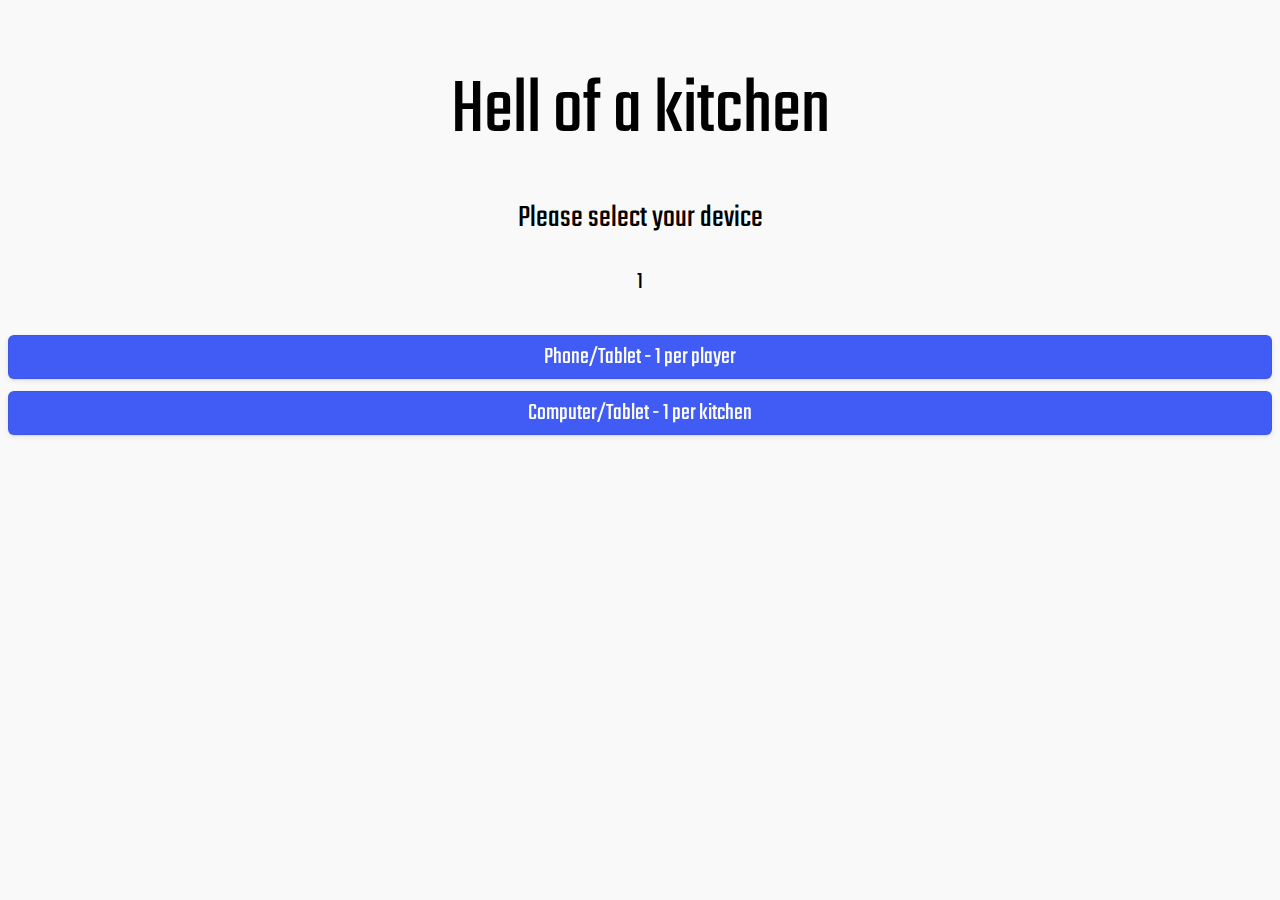
==== index.html @ 4406b6a8 "Revert "Revert "little mistake""" ====
<!DOCTYPE html>
<html lang="en">
<head>
    <meta charset="UTF-8">
    <meta http-equiv="X-UA-Compatible" content="IE=edge">
    <meta name="viewport" content="width=device-width, initial-scale=1.0">
    <link rel="stylesheet" href="https://fonts.googleapis.com/css?family=Teko">
    <link rel="stylesheet" href="css/index.css"/>
    <link rel="stylesheet" href="css/app.css">
    <title>HellOfAKitchen - Welcome</title>
</head>
<body>
    <h1>Hell of a kitchen</h1>
    <h2>Please select your device</h2>
    <p>1</p>
    <a href="player.html">
        <button>Phone/Tablet - 1 per player</button>
    </a>
    <a href="game-manager.html">
        <button>Computer/Tablet - 1 per kitchen</button>
    </a>
</body>
</html>
---- css/index.css ----
body {
    background-color: #f9f9f9;
    max-width: 100vw;
    max-height: 100vh;
    text-align: center;
    font-size: 1.5rem;
}

h1 {
    font-size: 5rem;
    font-weight: 400;
    margin-bottom: 1rem;
}

h2 {
    font-size: 2rem;
    font-weight: 400;
    margin-bottom: 1rem;
}
---- css/app.css ----
:root {
    --button-height: 44px;
    --dropdown-height: 44px;

    --green-progress: #4CAF50;
    --red: #ac332a;
}

body {
    font-family: "Teko", sans-serif;
}
select {
    height: var(--dropdown-height);
    font-family: "Teko", sans-serif;
    font-size: var(--text-size);
    border-radius: 6px;
}

button{
    font-size: var(--text-size);
    font-family: "Teko", sans-serif;;
    appearance: button;
    backface-visibility: hidden;
    background-color: #405cf5;
    border-radius: 6px;
    border-width: 0;
    box-shadow: rgba(50, 50, 93, .1) 0 0 0 1px inset,rgba(50, 50, 93, .1) 0 2px 5px 0,rgba(0, 0, 0, .07) 0 1px 1px 0;
    box-sizing: border-box;
    color: #fff;
    cursor: pointer;
    font-size: 100%;
    height: var(--button-height);
    margin: 12px 0 0;
    outline: none;
    overflow: hidden;
    padding: 0 25px;
    position: relative;
    text-align: center;
    text-transform: none;
    transform: translateZ(0);
    transition: all .2s,box-shadow .08s ease-in;
    user-select: none;
    -webkit-user-select: none;
    touch-action: manipulation;
    width: 100%;
}

button:disabled {
    cursor: default;
}

button:focus {
    box-shadow: rgba(50, 50, 93, .1) 0 0 0 1px inset, rgba(50, 50, 93, .2) 0 6px 15px 0, rgba(0, 0, 0, .1) 0 2px 2px 0, rgba(50, 151, 211, .3) 0 0 0 4px;
}

.hidden {
    display: none;
}

/*QR code scanner*/
#html5-qrcode-anchor-scan-type-change {
    visibility: hidden;
}
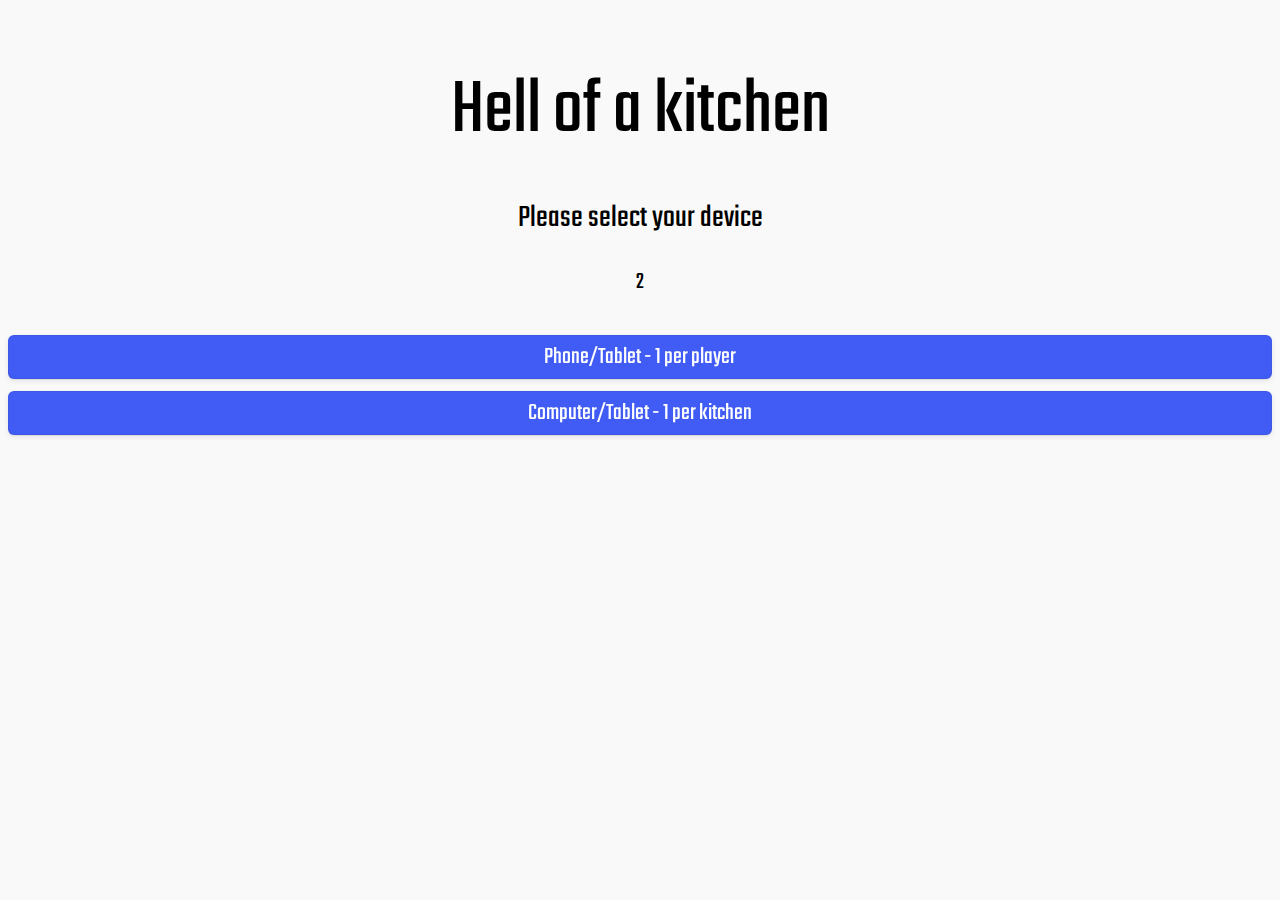
==== commit d4fa6cab: "suppose to work" ====
--- a/index.html
+++ b/index.html
@@ -12,7 +12,7 @@
 <body>
     <h1>Hell of a kitchen</h1>
     <h2>Please select your device</h2>
-    <p>1</p>
+    <p>2</p>
     <a href="player.html">
         <button>Phone/Tablet - 1 per player</button>
     </a>
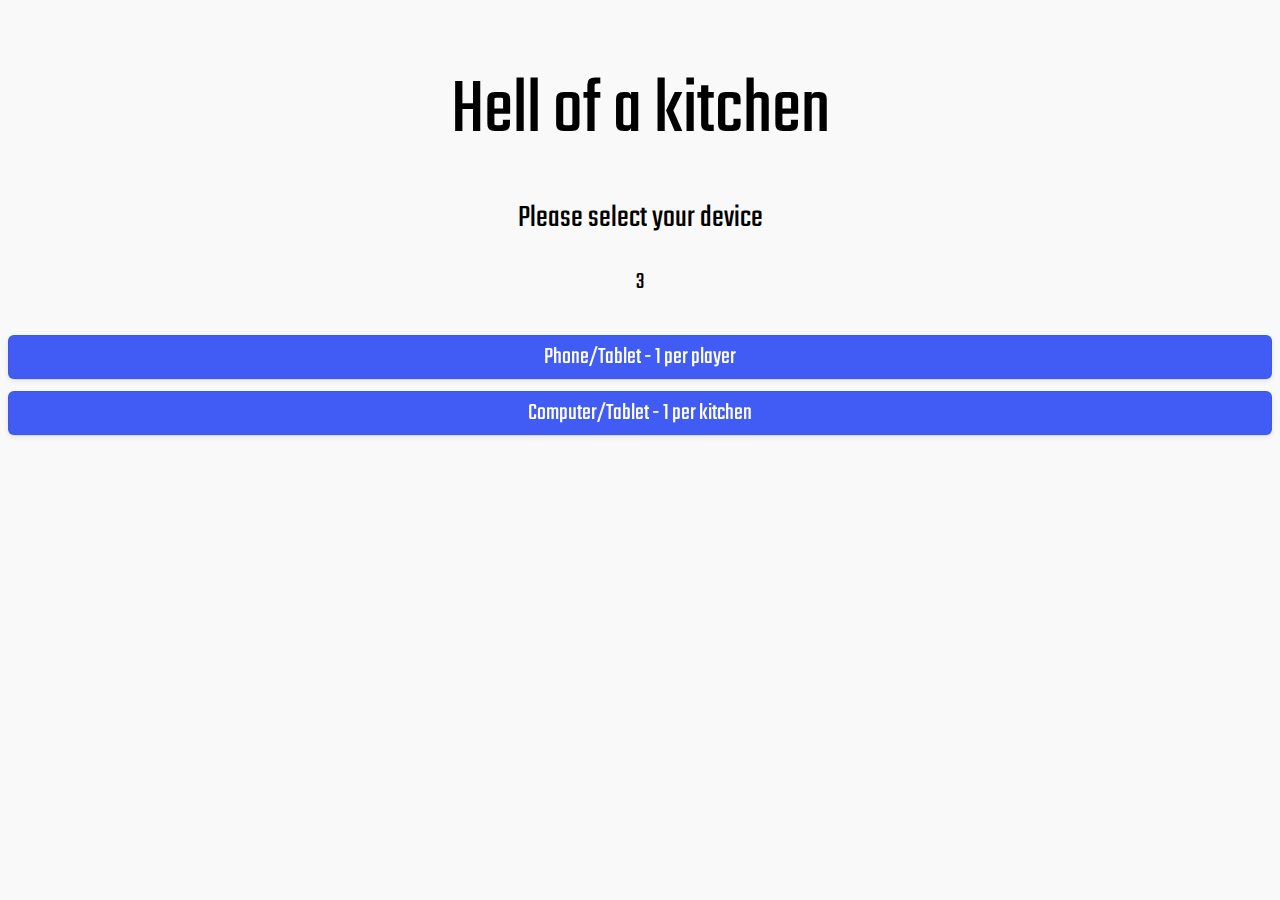
==== commit d6b51929: "Update index.html" ====
--- a/index.html
+++ b/index.html
@@ -1,23 +1,23 @@
-<!DOCTYPE html>
-<html lang="en">
-<head>
-    <meta charset="UTF-8">
-    <meta http-equiv="X-UA-Compatible" content="IE=edge">
-    <meta name="viewport" content="width=device-width, initial-scale=1.0">
-    <link rel="stylesheet" href="https://fonts.googleapis.com/css?family=Teko">
-    <link rel="stylesheet" href="css/index.css"/>
-    <link rel="stylesheet" href="css/app.css">
-    <title>HellOfAKitchen - Welcome</title>
-</head>
-<body>
-    <h1>Hell of a kitchen</h1>
-    <h2>Please select your device</h2>
-    <p>2</p>
-    <a href="player.html">
-        <button>Phone/Tablet - 1 per player</button>
-    </a>
-    <a href="game-manager.html">
-        <button>Computer/Tablet - 1 per kitchen</button>
-    </a>
-</body>
+<!DOCTYPE html>
+<html lang="en">
+<head>
+    <meta charset="UTF-8">
+    <meta http-equiv="X-UA-Compatible" content="IE=edge">
+    <meta name="viewport" content="width=device-width, initial-scale=1.0">
+    <link rel="stylesheet" href="https://fonts.googleapis.com/css?family=Teko">
+    <link rel="stylesheet" href="css/index.css"/>
+    <link rel="stylesheet" href="css/app.css">
+    <title>HellOfAKitchen - Welcome</title>
+</head>
+<body>
+    <h1>Hell of a kitchen</h1>
+    <h2>Please select your device</h2>
+    <p>3</p>
+    <a href="player.html">
+        <button>Phone/Tablet - 1 per player</button>
+    </a>
+    <a href="game-manager.html">
+        <button>Computer/Tablet - 1 per kitchen</button>
+    </a>
+</body>
 </html>--- a/css/index.css
+++ b/css/index.css
@@ -1,19 +1,19 @@
-body {
-    background-color: #f9f9f9;
-    max-width: 100vw;
-    max-height: 100vh;
-    text-align: center;
-    font-size: 1.5rem;
-}
-
-h1 {
-    font-size: 5rem;
-    font-weight: 400;
-    margin-bottom: 1rem;
-}
-
-h2 {
-    font-size: 2rem;
-    font-weight: 400;
-    margin-bottom: 1rem;
+body {
+    background-color: #f9f9f9;
+    max-width: 100vw;
+    max-height: 100vh;
+    text-align: center;
+    font-size: 1.5rem;
+}
+
+h1 {
+    font-size: 5rem;
+    font-weight: 400;
+    margin-bottom: 1rem;
+}
+
+h2 {
+    font-size: 2rem;
+    font-weight: 400;
+    margin-bottom: 1rem;
 }--- a/css/app.css
+++ b/css/app.css
@@ -1,63 +1,63 @@
-:root {
-    --button-height: 44px;
-    --dropdown-height: 44px;
-
-    --green-progress: #4CAF50;
-    --red: #ac332a;
-}
-
-body {
-    font-family: "Teko", sans-serif;
-}
-select {
-    height: var(--dropdown-height);
-    font-family: "Teko", sans-serif;
-    font-size: var(--text-size);
-    border-radius: 6px;
-}
-
-button{
-    font-size: var(--text-size);
-    font-family: "Teko", sans-serif;;
-    appearance: button;
-    backface-visibility: hidden;
-    background-color: #405cf5;
-    border-radius: 6px;
-    border-width: 0;
-    box-shadow: rgba(50, 50, 93, .1) 0 0 0 1px inset,rgba(50, 50, 93, .1) 0 2px 5px 0,rgba(0, 0, 0, .07) 0 1px 1px 0;
-    box-sizing: border-box;
-    color: #fff;
-    cursor: pointer;
-    font-size: 100%;
-    height: var(--button-height);
-    margin: 12px 0 0;
-    outline: none;
-    overflow: hidden;
-    padding: 0 25px;
-    position: relative;
-    text-align: center;
-    text-transform: none;
-    transform: translateZ(0);
-    transition: all .2s,box-shadow .08s ease-in;
-    user-select: none;
-    -webkit-user-select: none;
-    touch-action: manipulation;
-    width: 100%;
-}
-
-button:disabled {
-    cursor: default;
-}
-
-button:focus {
-    box-shadow: rgba(50, 50, 93, .1) 0 0 0 1px inset, rgba(50, 50, 93, .2) 0 6px 15px 0, rgba(0, 0, 0, .1) 0 2px 2px 0, rgba(50, 151, 211, .3) 0 0 0 4px;
-}
-
-.hidden {
-    display: none;
-}
-
-/*QR code scanner*/
-#html5-qrcode-anchor-scan-type-change {
-    visibility: hidden;
+:root {
+    --button-height: 44px;
+    --dropdown-height: 44px;
+
+    --green-progress: #4CAF50;
+    --red: #ac332a;
+}
+
+body {
+    font-family: "Teko", sans-serif;
+}
+select {
+    height: var(--dropdown-height);
+    font-family: "Teko", sans-serif;
+    font-size: var(--text-size);
+    border-radius: 6px;
+}
+
+button{
+    font-size: var(--text-size);
+    font-family: "Teko", sans-serif;;
+    appearance: button;
+    backface-visibility: hidden;
+    background-color: #405cf5;
+    border-radius: 6px;
+    border-width: 0;
+    box-shadow: rgba(50, 50, 93, .1) 0 0 0 1px inset,rgba(50, 50, 93, .1) 0 2px 5px 0,rgba(0, 0, 0, .07) 0 1px 1px 0;
+    box-sizing: border-box;
+    color: #fff;
+    cursor: pointer;
+    font-size: 100%;
+    height: var(--button-height);
+    margin: 12px 0 0;
+    outline: none;
+    overflow: hidden;
+    padding: 0 25px;
+    position: relative;
+    text-align: center;
+    text-transform: none;
+    transform: translateZ(0);
+    transition: all .2s,box-shadow .08s ease-in;
+    user-select: none;
+    -webkit-user-select: none;
+    touch-action: manipulation;
+    width: 100%;
+}
+
+button:disabled {
+    cursor: default;
+}
+
+button:focus {
+    box-shadow: rgba(50, 50, 93, .1) 0 0 0 1px inset, rgba(50, 50, 93, .2) 0 6px 15px 0, rgba(0, 0, 0, .1) 0 2px 2px 0, rgba(50, 151, 211, .3) 0 0 0 4px;
+}
+
+.hidden {
+    display: none;
+}
+
+/*QR code scanner*/
+#html5-qrcode-anchor-scan-type-change {
+    visibility: hidden;
 }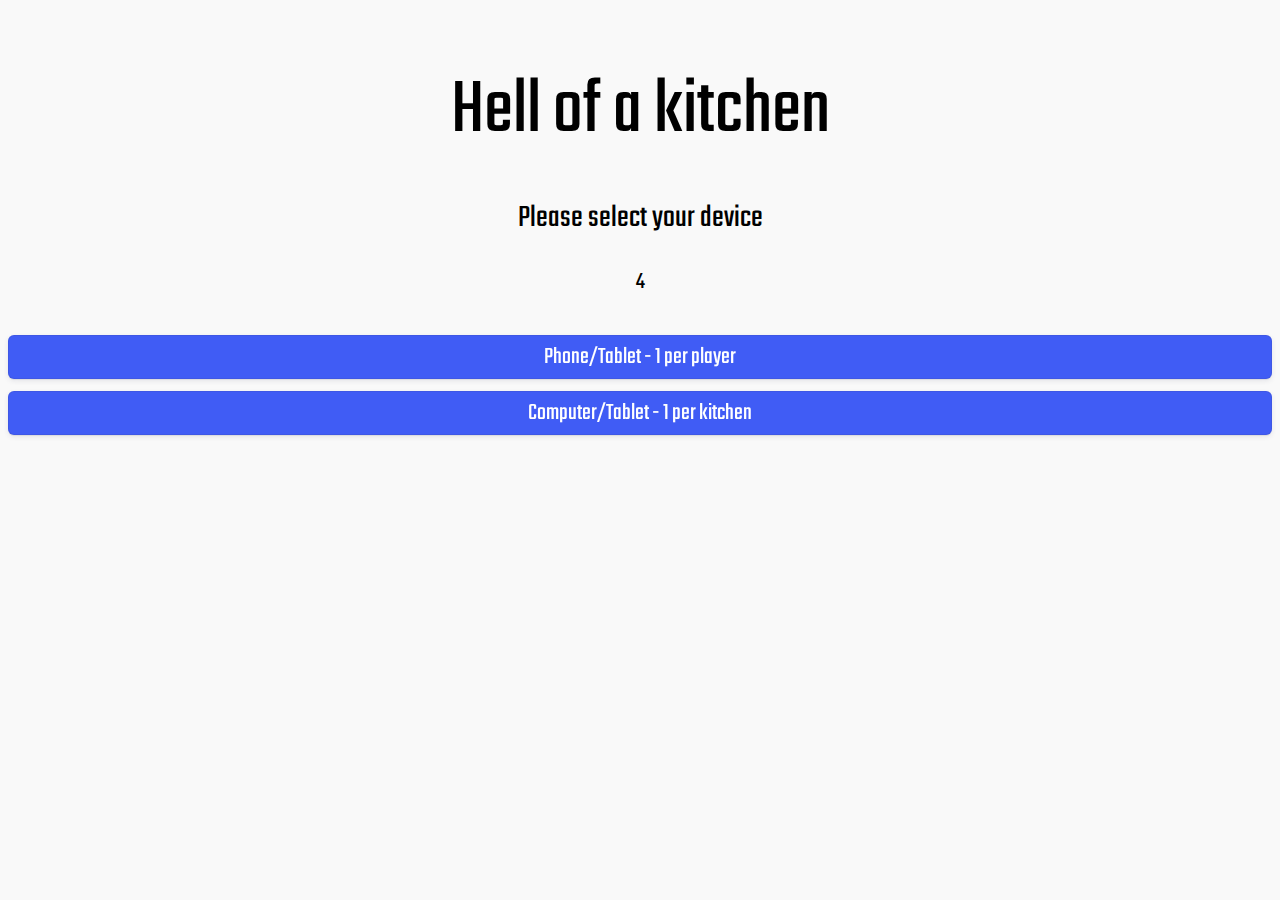
==== commit 71a16614: "Update index.html" ====
--- a/index.html
+++ b/index.html
@@ -12,7 +12,7 @@
 <body>
     <h1>Hell of a kitchen</h1>
     <h2>Please select your device</h2>
-    <p>3</p>
+    <p>4</p>
     <a href="player.html">
         <button>Phone/Tablet - 1 per player</button>
     </a>
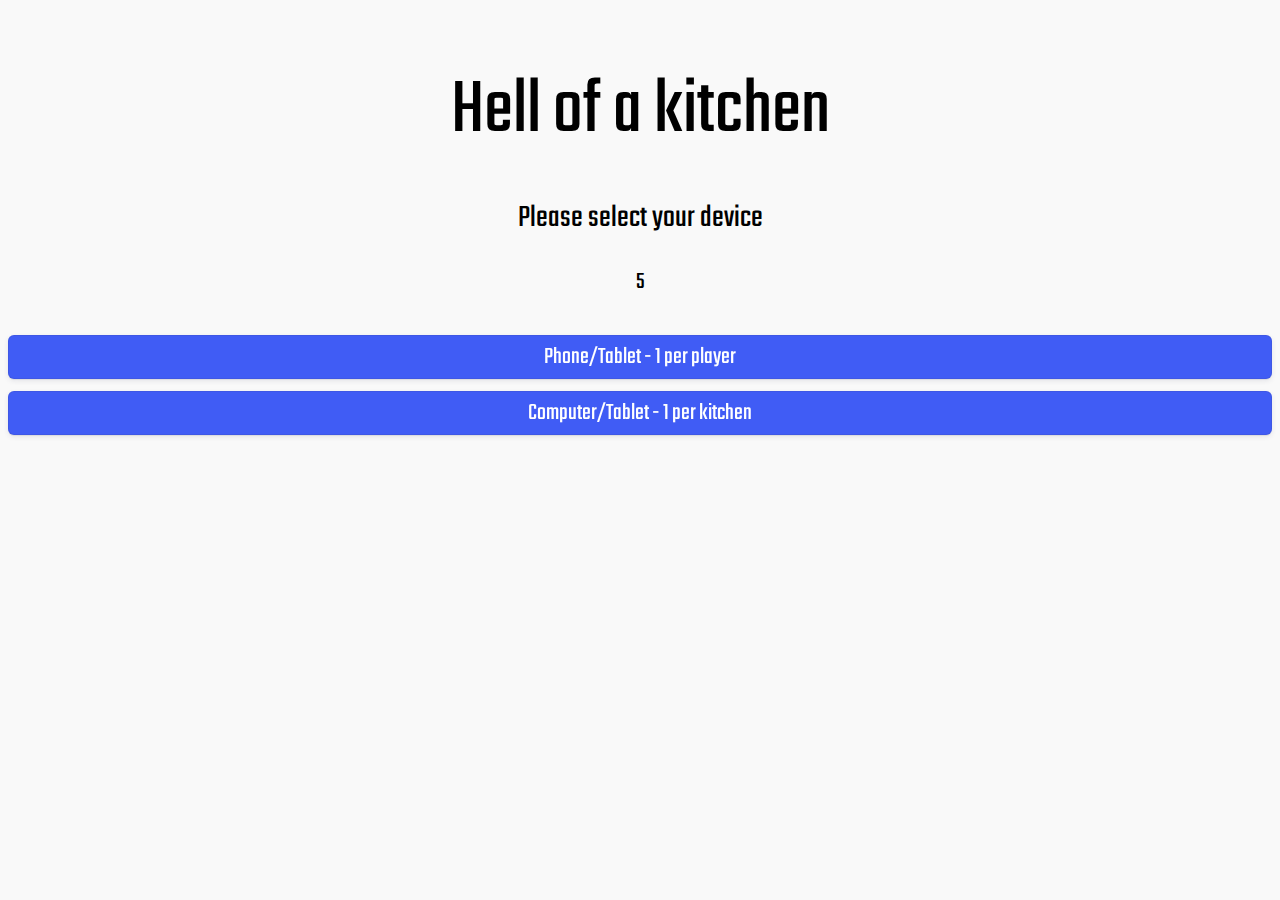
==== commit ff21052c: "added border to whole div" ====
--- a/index.html
+++ b/index.html
@@ -12,7 +12,7 @@
 <body>
     <h1>Hell of a kitchen</h1>
     <h2>Please select your device</h2>
-    <p>4</p>
+    <p>5</p>
     <a href="player.html">
         <button>Phone/Tablet - 1 per player</button>
     </a>
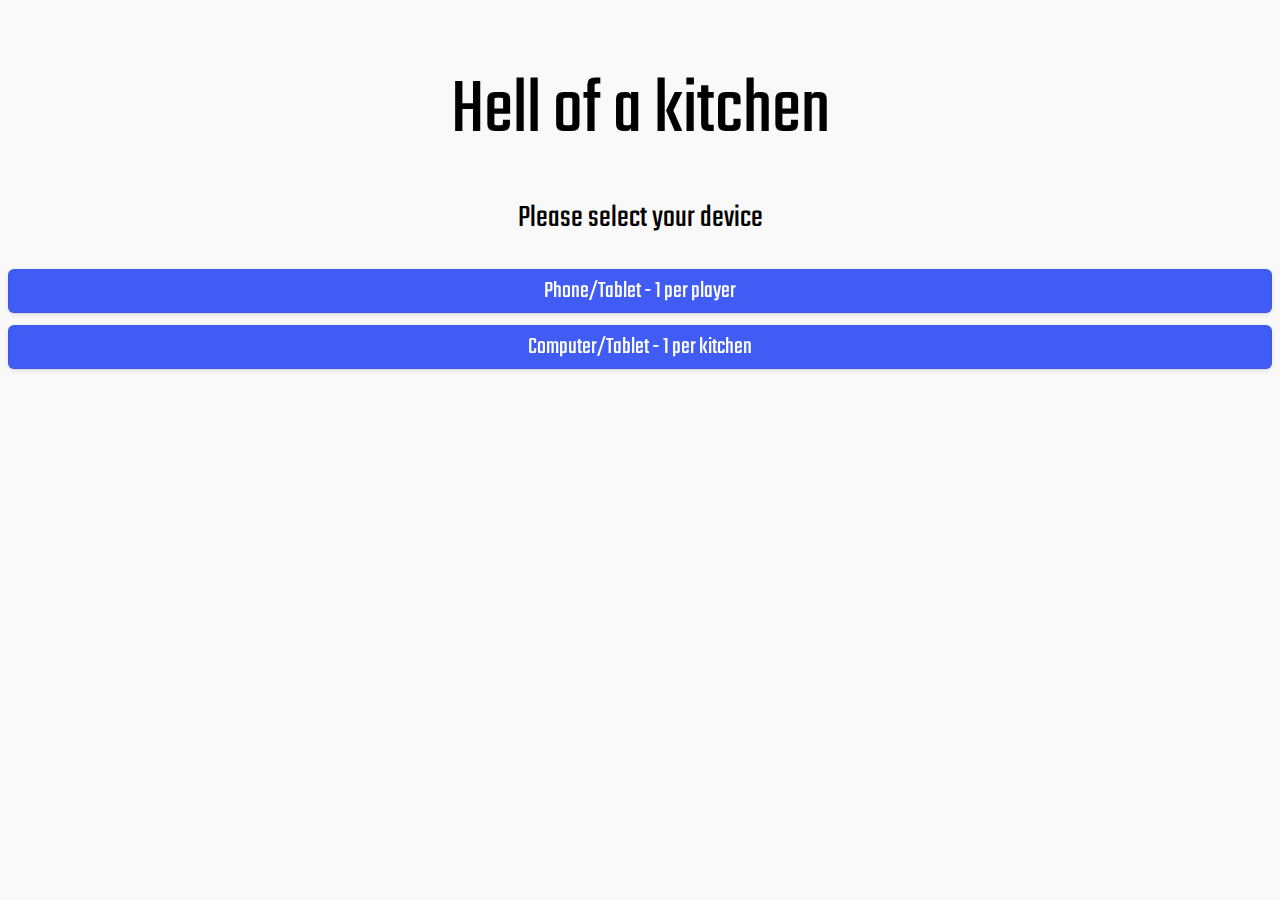
==== commit 79a747b0: "working?" ====
--- a/index.html
+++ b/index.html
@@ -12,7 +12,6 @@
 <body>
     <h1>Hell of a kitchen</h1>
     <h2>Please select your device</h2>
-    <p>5</p>
     <a href="player.html">
         <button>Phone/Tablet - 1 per player</button>
     </a>
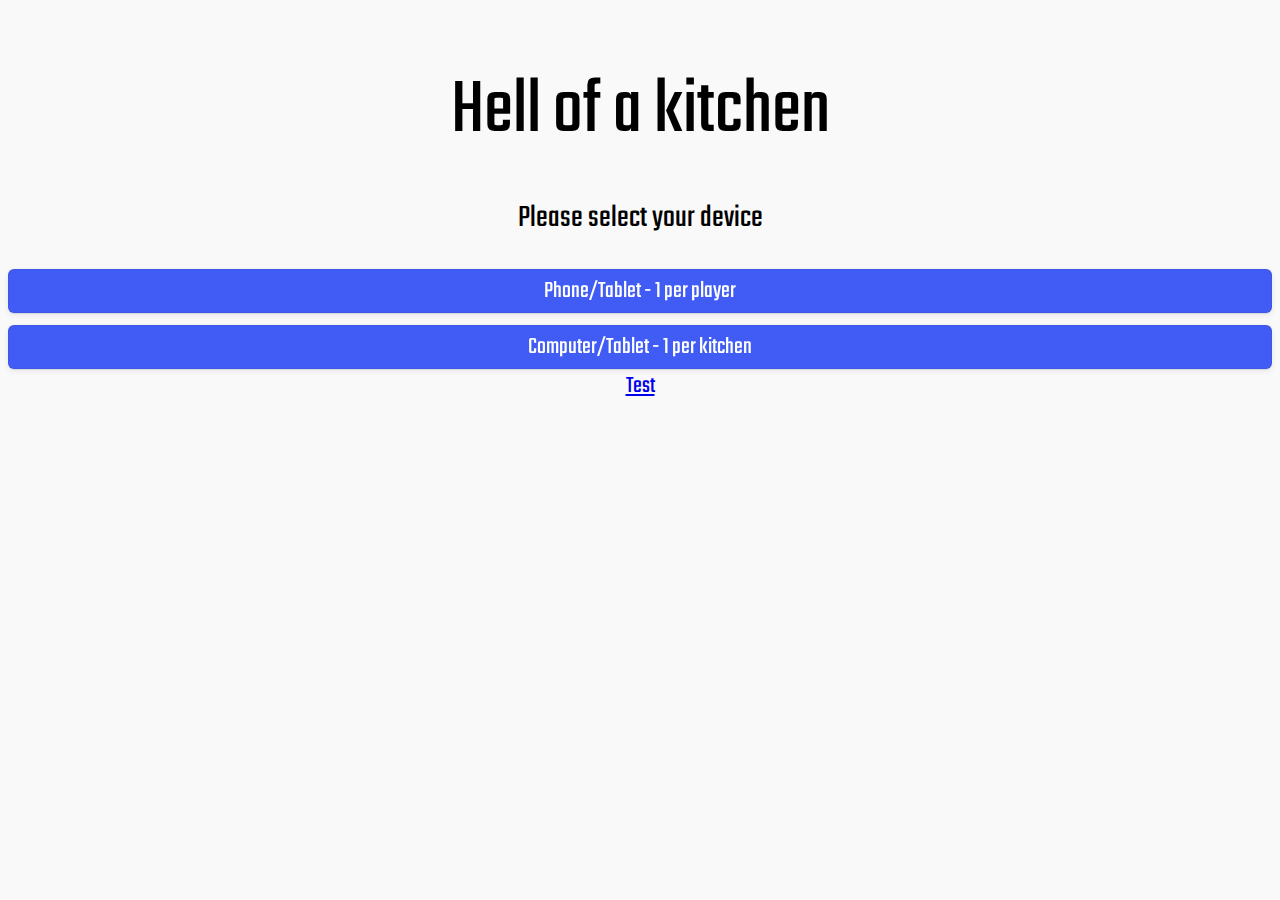
==== commit 4ec9e673: "Added test page" ====
--- a/index.html
+++ b/index.html
@@ -18,5 +18,7 @@
     <a href="game-manager.html">
         <button>Computer/Tablet - 1 per kitchen</button>
     </a>
+
+    <a href="test.html">Test</a>
 </body>
 </html>